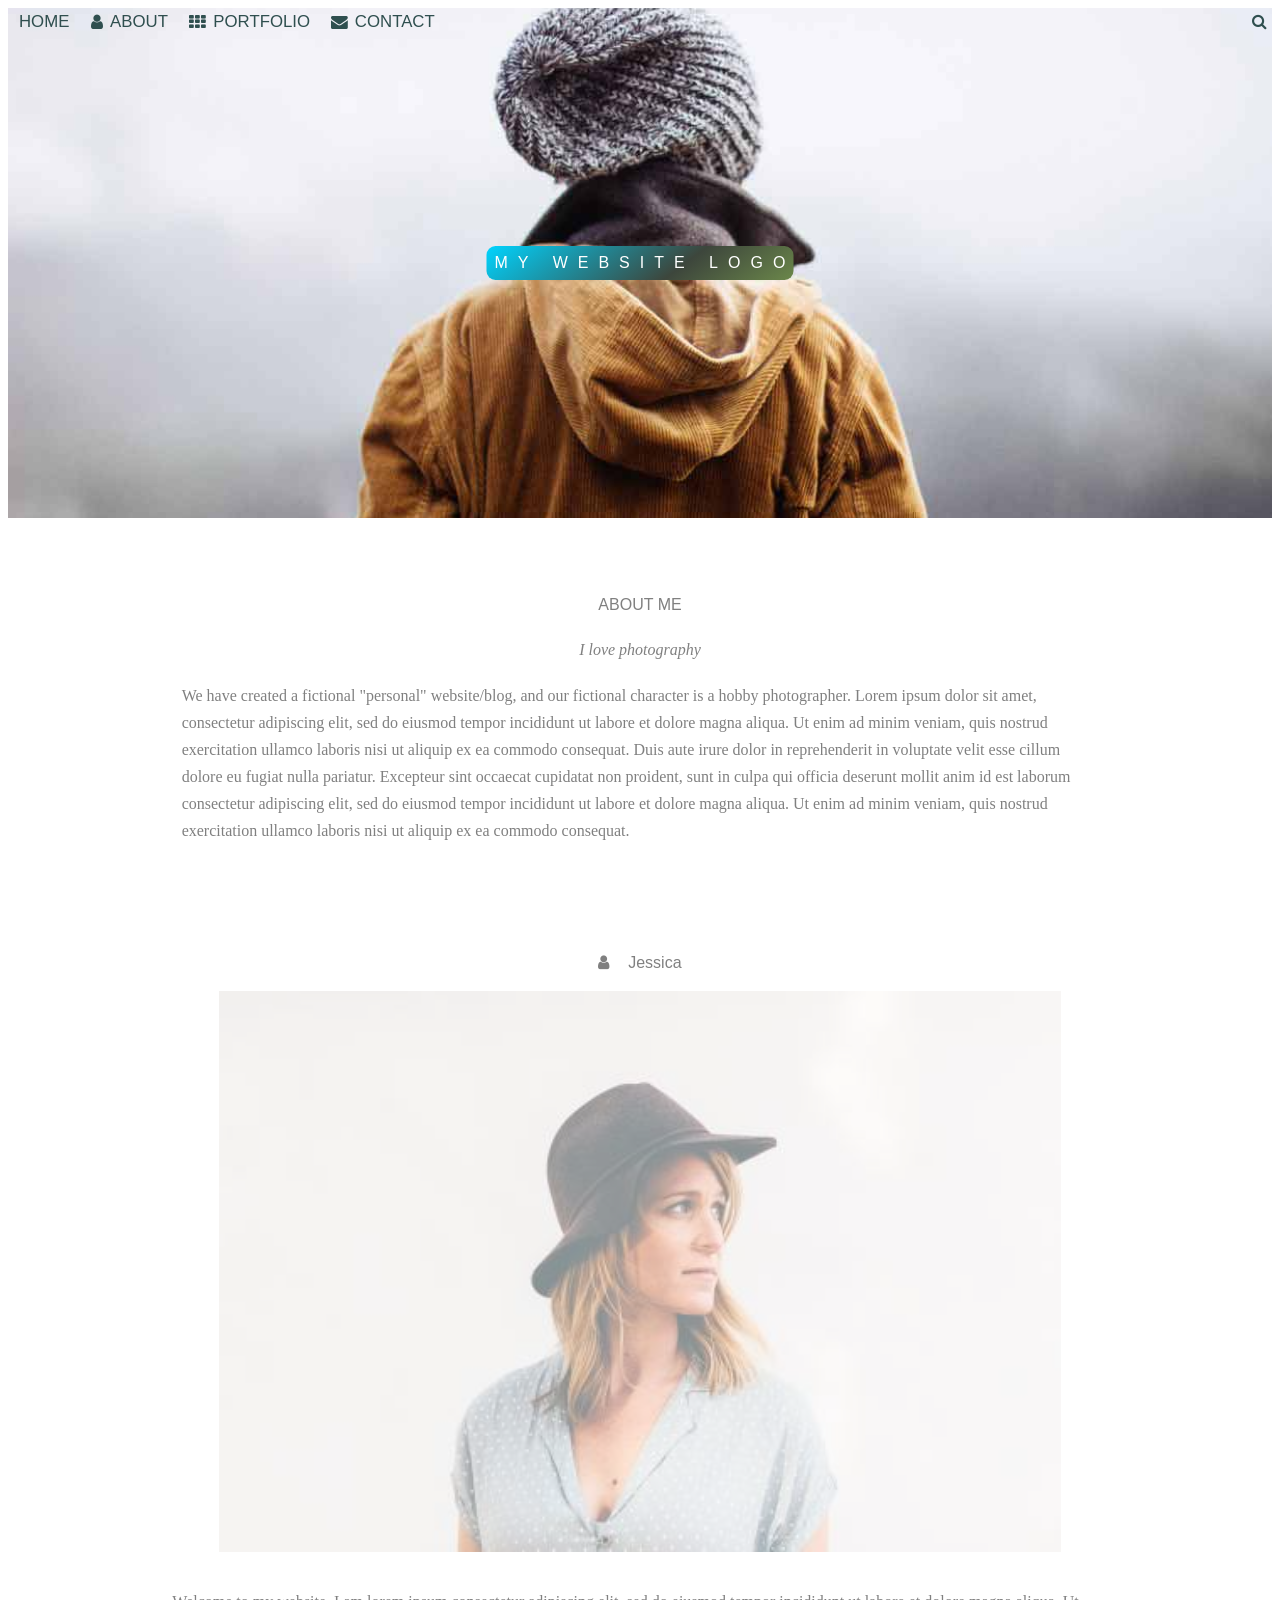
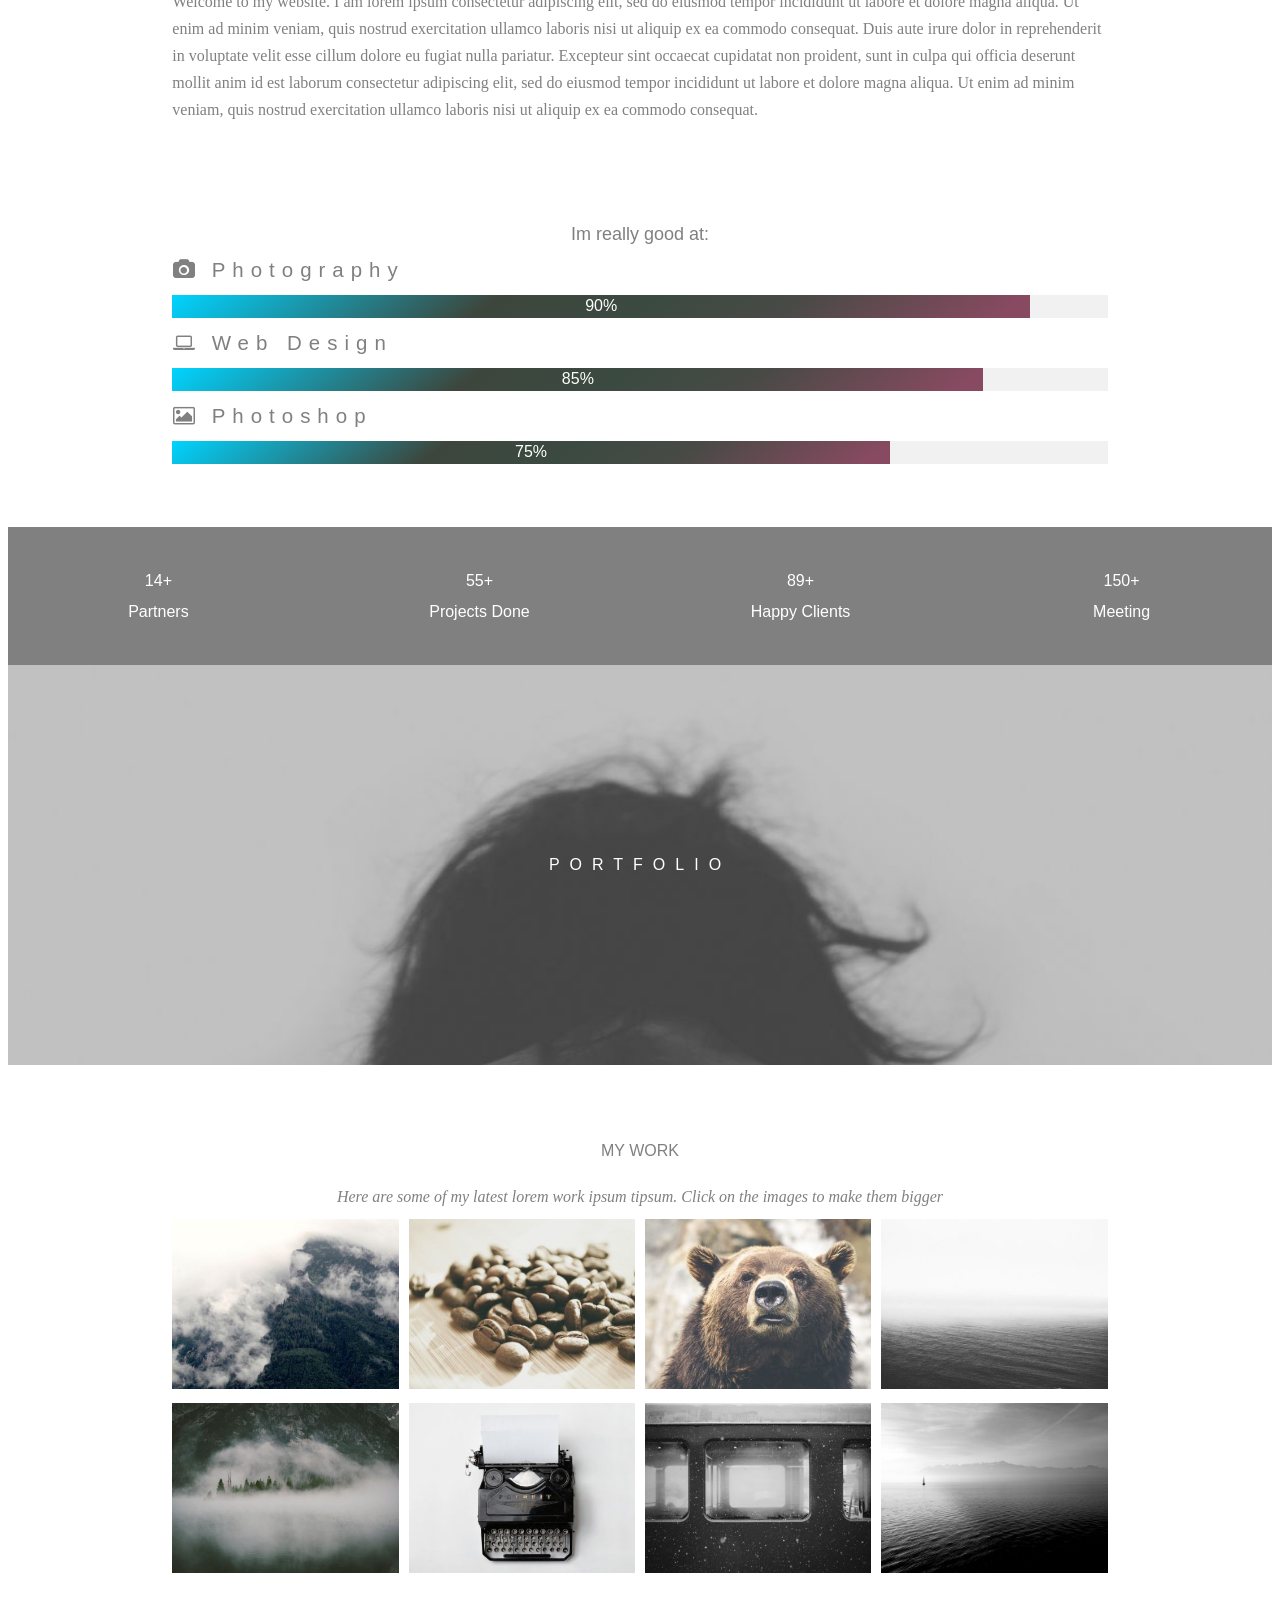
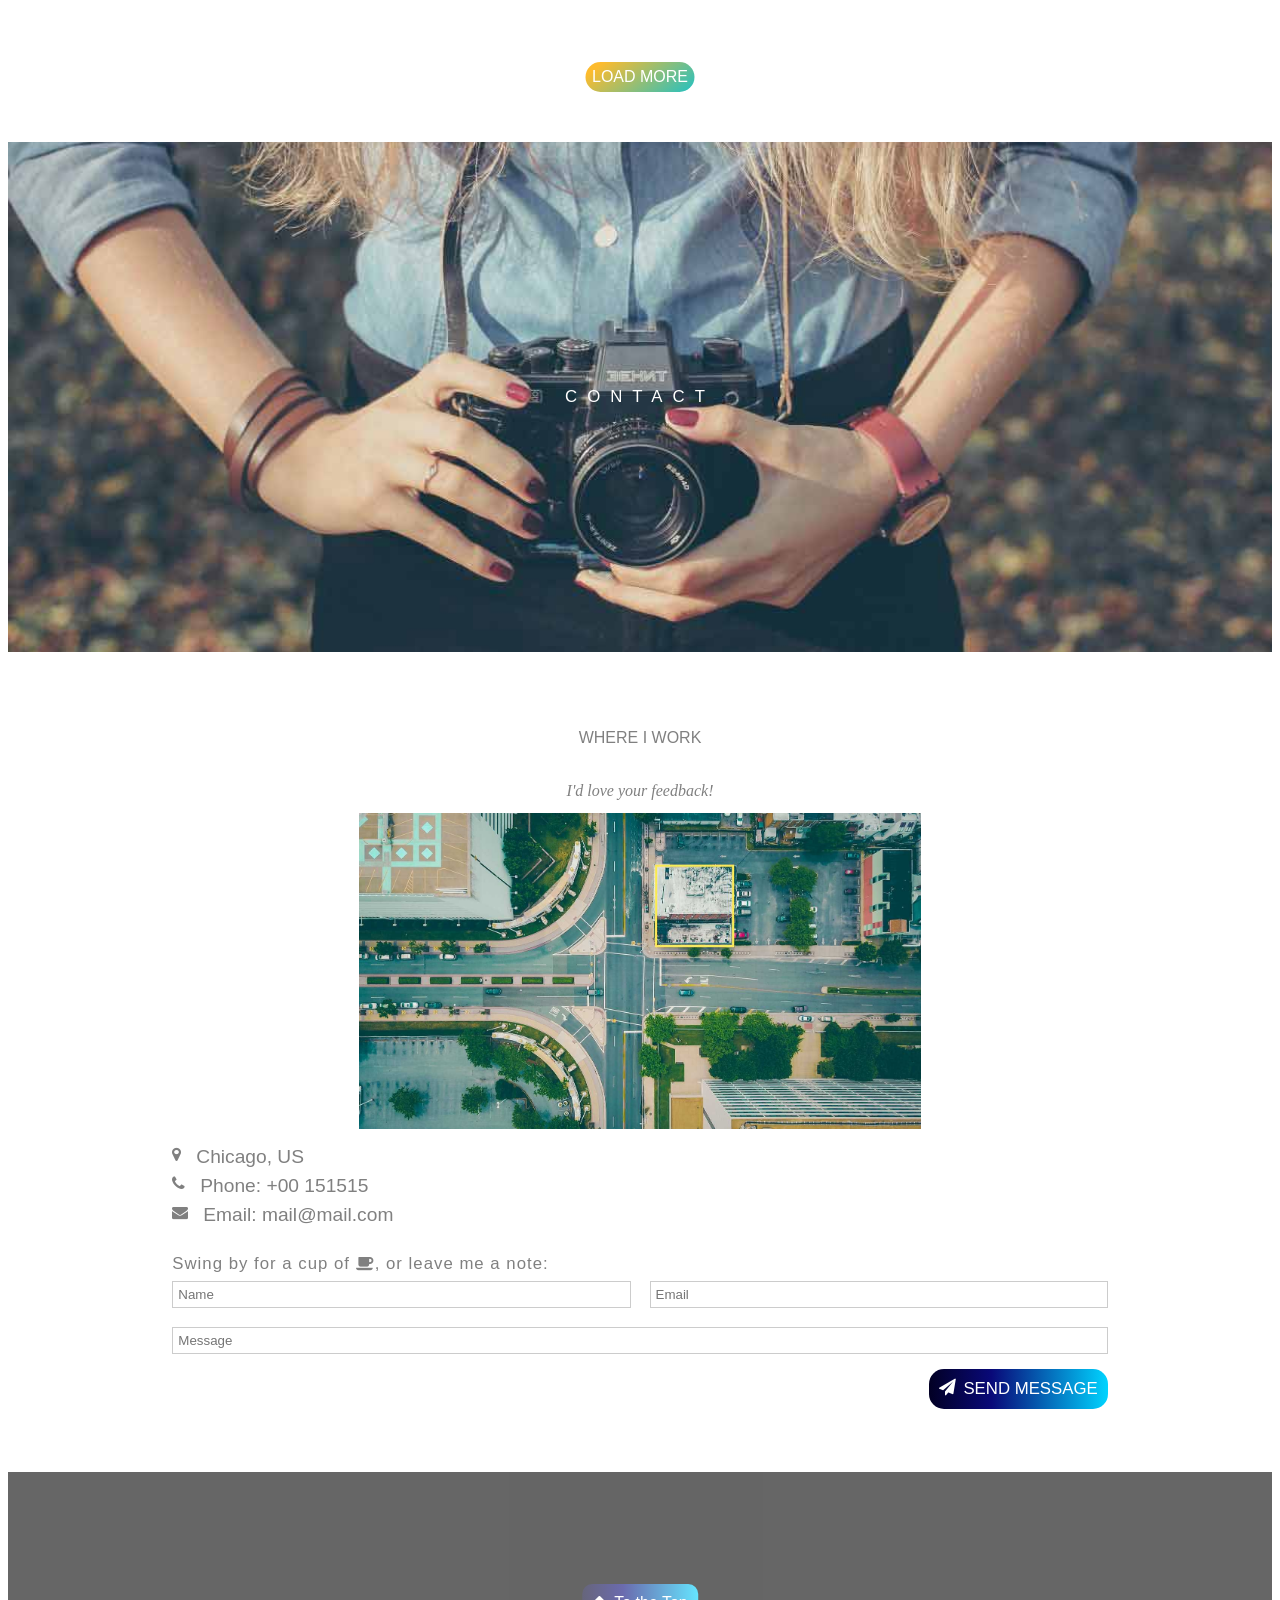
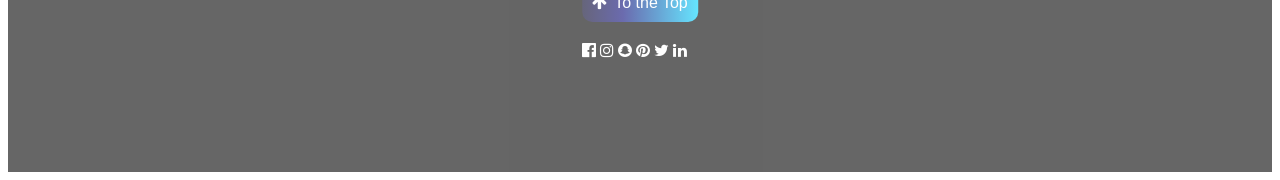
==== main.html @ 042363d3 "Commit" ====
<!DOCTYPE html>
<html>

<head>
    <script src="Functionality.js"></script>
    <link rel="stylesheet" href="style.css">
    <meta name="viewport" content="width=device-width, initial-scale=1">
    <!-- <link href="https://unpkg.com/tailwindcss@^1.0/dist/tailwind.min.css" rel="stylesheet"> -->
    <link rel="stylesheet" href="https://cdnjs.cloudflare.com/ajax/libs/font-awesome/4.7.0/css/font-awesome.min.css">
</head>

<body>
    <div class="container">
        <div class="header-container backgroud-image-prop positon-rel">
            <div class="navbar-container" id="navbar">
                <div class="flex items-center">
                    <div class="font-class-1 font nav-text">HOME</div>
                    <div class="flex items-center" id="left-nav">
                        <div class="flex items-center font-class-1 font nav-text">
                            <div class="fa fa-user"></div>
                            <div class="text-class">ABOUT</div>
                        </div>
                        <div class="flex items-center font-class-1 font nav-text">
                            <div class="fa fa-th"></div>
                            <div class="text-class ">PORTFOLIO</div>
                        </div>
                        <div class="flex items-center font-class-1 font nav-text">
                            <div class="fa fa-envelope"></div>
                            <div class="text-class">CONTACT</div>

                        </div>
                    </div>

                </div>
                <div class="text-class search-icon">
                    <div class="fa fa-search flex items-center "></div>
                </div>
                <div class="menu-icon nav-text text-class" onclick="OpenMenu()">
                    <i class="fa fa-bars"></i>
                </div>

            </div>
            <div class="center-logo background-clr-center">
                MY WEBSITE LOGO
            </div>
        </div>
        
        <div class="body-container">
            <div class="body-text font">ABOUT ME</div>
            <div class="body-text" style="font-style: italic;">I love photography</div>
            <div class="body-text" style="text-align: left;">We have created a fictional "personal" website/blog, and
                our fictional character is a hobby photographer. Lorem ipsum dolor sit amet, consectetur adipiscing
                elit, sed do eiusmod tempor incididunt ut labore et dolore magna aliqua. Ut enim ad minim veniam, quis
                nostrud exercitation ullamco laboris nisi ut aliquip ex ea commodo consequat. Duis aute irure dolor in
                reprehenderit in voluptate velit esse cillum dolore eu fugiat nulla pariatur. Excepteur sint occaecat
                cupidatat non proident, sunt in culpa qui officia deserunt mollit anim id est laborum consectetur
                adipiscing elit, sed do eiusmod tempor incididunt ut labore et dolore magna aliqua. Ut enim ad minim
                veniam, quis nostrud exercitation ullamco laboris nisi ut aliquip ex ea commodo consequat.</div>
        </div>
        <div class="flex user-container">
            <div class="user-photo-section">
                <div class="name-section">Jessica</div>
                <div class="user-img"><img width="90%" src="Images/avatar_hat.jpg" alt="image"></div>
            </div>
            <div class="user-data-section">
                Welcome to my website. I am lorem ipsum consectetur adipiscing elit, sed do eiusmod tempor incididunt ut
                labore et dolore magna aliqua. Ut enim ad minim veniam, quis nostrud exercitation ullamco laboris nisi
                ut aliquip ex ea commodo consequat. Duis aute irure dolor in reprehenderit in voluptate velit esse
                cillum dolore eu fugiat nulla pariatur. Excepteur sint occaecat cupidatat non proident, sunt in culpa
                qui officia deserunt mollit anim id est laborum consectetur adipiscing elit, sed do eiusmod tempor
                incididunt ut labore et dolore magna aliqua. Ut enim ad minim veniam,
                quis nostrud exercitation ullamco laboris nisi ut aliquip ex ea commodo consequat.
            </div>
        </div>
        <div class="body-container skills-container">
            <div class="font" style="font-size: 18px;">Im really good at:</div>
            <div class="photography skill font">Photography</div>
            <div class="loader-border">
                <div class="loader-bar flex items-center" style="width: 90%;">90%</div>
            </div>
            <div class="webdesign skill font">Web Design</div>
            <div class="loader-border">
                <div class="loader-bar flex items-center" style="width: 85%">85%</div>
            </div>
            <div class="photoshop skill font">Photoshop</div>
            <div class="loader-border">
                <div class="loader-bar flex items-center" style="width: 75%">75%</div>
            </div>
        </div>
        <div class="count-container font">
            <div class="line-het-31">
                <div class="font-14">14+</div>Partners
            </div>
            <div class="line-het-31">
                <div class="font-14">55+</div>Projects Done
            </div>
            <div class="line-het-31">
                <div class="font-14">89+</div>Happy Clients
            </div>
            <div class="line-het-31">
                <div class="font-14">150+</div>Meeting
            </div>
        </div>
        <div class="portfolio-container">
            <div>PORTFOLIO</div>
        </div>
        <div class="body-container">
            <div class="body-text font">MY WORK</div>
            <div class="body-text" style="font-style: italic; margin: 0% 30px;">
                Here are some of my latest lorem work ipsum tipsum.
                Click on the images to make them bigger
            </div>
            <div class="image-stack">
                <div class="image-list"><img width="100%" src="Images/mountain.jpg" alt="image"></div>
                <div class="image-list"><img width="100%" src="Images/coffee-beans.jpg" alt="image"></div>
                <div class="image-list"><img width="100%" src="Images/bear.jpg" alt="image"></div>
                <div class="image-list"><img width="100%" src="Images/water.jpg" alt="image"></div>
                <div class="image-list"><img width="100%" src="Images/sky.jpg" alt="image"></div>
                <div class="image-list"><img width="100%" src="Images/typewriter.jpg" alt="image"></div>
                <div class="image-list"><img width="100%" src="Images/window.jpg" alt="image"></div>
                <div class="image-list"><img width="100%" src="Images/sea.jpg" alt="image"></div>
            </div>
            <div style="position: relative;height: 100px;">
                <div class="load-button center-position">
                    <div class="load">LOAD MORE</div>
                </div>
            </div>

        </div>
        <div class="contact-container backgroud-image-prop">
            <div class="">
                CONTACT
            </div>
        </div>
        <div class="contact-details body-container">
            <div class="body-text font">WHERE I WORK</div>
            <div class="body-text" style="font-style: italic; margin: 0% 30%;">
                <em>I'd love your feedback!</em>
            </div>
            <div class="details">
                <div>
                    <div><img class="map-image" src="Images/map.jpg" alt="image"></div>
                </div>
                <div style="margin-top: 13px">
                    <div>

                        <div class="contact-icons font">
                            <div class="icon fa fa-map-marker "></div>
                            <div class="font-small">Chicago, US</div>
                        </div>
                        <div class="contact-icons font">
                            <div class="icon fa fa-phone"></div>
                            <div class="font-small"> Phone: +00 151515</div>
                        </div>
                        <div class="contact-icons font">
                            <div class="icon fa fa-envelope"></div>
                            <div class="font-small"> Email: mail@mail.com</div>
                        </div>
                    </div>
                   
                    <div class="font tea-cup">Swing by for a cup of <span class="fa fa-coffee"></span>, or leave me a note:</div>
                    <div class="input-container">
                        <input  style="grid-area: name-input" placeholder="Name">
                        <input style="grid-area: email-input"  placeholder="Email">
                        <input style="grid-area: message-input"  placeholder="Message">
                </div>
                <div class="send-button font">
                    <div class="fa fa-paper-plane" style="margin-right: 7px;"></div>
                    <div>SEND MESSAGE</div>
                     </div>
               
            </div>
        </div>
    </div>

    <div class="footer-container">
        <div class="center-position">
        <div class="to-top font">
           <div class="fa fa-arrow-up" style="margin-right: 7px;"   ></div>
           <div onclick="topFunction()">To the Top</div>
</div>
<div class="footer-icons">
   <div class="fa fa-facebook-official"></div>
   <div class="fa fa-instagram"></div>
   <div class="fa fa-snapchat"></div>
   <div class="fa fa-pinterest"></div>
   <div class="fa fa-twitter"></div>
   <div class="fa fa-linkedin"></div>
</div>
        </div>
    </div>

    </div>

</body>

</html>
---- style.css ----
html { scroll-behavior: smooth; /* Enables smooth scrolling for the document */ }

.menu-icon{
    display: none;
}

#left-nav{
    display: inline-flex;
}

.count-container{
    display: grid;
    grid-template-columns: repeat(4, 1fr);
    background-color: gray;
    padding: 3%;
    text-align: center;
    color: white;
    /* font-size: 16px; */
    font-family: sans-serif;
    margin-top: 4%;
    gap: 6rem;
    /* width: min(100%, 0); */
    /* 918px */
}

.container{
    width: fit-content;
}



.header-container{
    background-image: url('Images/parallax1.jpg');
}
.backgroud-image-prop{
    height: 510px;
    background-repeat: no-repeat;
    background-position: center;
    background-size: cover;
    /* opacity: 0.8; */
    margin-bottom: 20px;
    animation-name: header-background;
    animation-duration: 2s;
}

.positon-rel{
    position: relative;
}

@keyframes header-background {
    from {height: 100px;opacity: 0.2;}
    to {height: 510px;opacity: 0.8;}
}

.contact-container{
    background-image: url('Images/contact.jpg');
    margin-top: 65px;
    display: flex;
    justify-content: center;
    align-items: center;
    color: white;
    font-family: "Lato", sans-serif;
    letter-spacing: 10px;
    font-size: calc(60% + 0.8vmin);
}

.navbar-container{
    color: darkslategrey;
    /* font-size: larger; */
    display: flex;
    justify-content: space-between;
}



.font-class-1{
    font-variant: small-caps;
    font-size: calc(60% + 0.8vmin);
}
.font{
    font-family: "Lato", sans-serif;
}

.nav-text{
    cursor: pointer;
    padding: 11px;
}

.font-class-1:hover{
    background-color: darkgrey;
    color: black;
}

.flex{
    display: flex;
}
.items-center{
    align-items: center;
}
.text-class{
    margin-left: 6px;
    padding: 1%;
}
.center-logo{
    padding: 8px;
    color: white;
    font-family: "Lato", sans-serif;
    letter-spacing: 10px;
    /* font-size: x-large; */
    white-space: nowrap;
}

.background-clr-center{
    background: linear-gradient(323deg, rgba(107, 135, 74, 1) 0%, rgba(61, 70, 60, 1) 37%, rgba(0, 212, 255, 1) 100%);
    border-radius:9px;
    width: min(100%, 291px);
    position: absolute;
    top: 50%;
    left: 50%;
    transform: translate(-50%, -50%);
}

.center-position{
    position: absolute;
    top: 50%;
    transform: translate(-50%, -50%);
    left: 50%;
}


.navbar-container:first-child{
    display: flex;
}

.body-container{
    text-align: center;
    /* padding: 5px 10px 5px 10px; */
    color: grey;
    margin: 5% 13%;
    /* width: min(100%,0); */
    /* 800px */
}
.body-text{
    padding: 1%;
    line-height: 27px;
}

.home-text{
    display: none;
}
.user-container{
    text-align: center;
    color: grey;
    padding: 3% 13%;
    display: grid;
    /* grid-template-columns: repeat(2, 1fr); */
    /* gap: 2%; */
    width: min(100%, 0);
    /* 850px */
}
.user-data-section{
    text-align: left;
    line-height: 27px;
    margin-top: 2em;
}
.name-section{
    margin-bottom: 2%;
    animation-name: example;
    animation-duration: 2s;
    /* font-weight: 600; */
    font-family: sans-serif;
    /* font-size: medium; */
}
@keyframes example {
    from {margin-bottom: 0%;}
    to {margin-bottom: 11%;}
  }
.user-img{
    opacity: 0.5;
}
.user-img:hover{
    opacity: 1;
    cursor: pointer;
}

.name-section::before{
    content: "\f007";
    font-family: FontAwesome;
    padding-right: 2% ;
}
.skills-container{
    /* line-height: 4rem; */
}

.photography::before{
    content: "\f030";
    font-family: FontAwesome;
    padding-right: 1% ;
}

.webdesign::before{
    content: "\f109";
    font-family: FontAwesome;
    padding-right: 1% ;
}

.photoshop::before{
    content: "\f03e";
    font-family: FontAwesome;
    padding-right: 1%;
}
    .skill{
    letter-spacing: 7px;
    text-align: left;
    padding: 13px 1px;
    font-size:calc(83% + 0.8vmin)
}
.loader-border{
    /* height: 2.5rem; */
    /* width: 80vw; */
    background: #f1f1f1 !important;
}
.loader-bar{
    height: 7px;
    padding: 8px;
    background:linear-gradient(323deg, rgba(135,74,96,1) 4%, rgba(72,74,70,1) 29%, rgba(59,74,65,1) 45%, rgba(61,70,60,1) 63%, rgba(0,212,255,1) 100%);
    color: white;
    justify-content: center;
    font-family: sans-serif;
}



.font-14{
    /* font-size: 24px; */
}
.line-het-31{
    line-height: 31px;
}

.portfolio-container{
    background-image: url('Images/parallax2.jpg');
    height: 400px;
    background-size: cover;
    background-position: center;
    letter-spacing: 10px;
    font-family: sans-serif;
    color: white;
    /* font-size: 32px; */
    /* position: relative; */
    display: flex;
    justify-content: center;
    align-items: center;

}
.image-stack{
    display: grid;
    grid-template-columns: repeat(4,1fr);
    gap: 10px;
    /* width: min(100%, 0); */
    /* 918 */
}

.image-list:hover{
    opacity: 0.5;
    cursor: pointer;
}

.load-button{
    /* position: relative; */
    border-radius: 15px; 
    padding: 6px;
    color: white;
    font-family: sans-serif;
    margin-top: 50px;
    width: min(100%,97px);
    background: rgb(34,193,195);
    background: -moz-linear-gradient(323deg, rgba(34,193,195,1) 0%, rgba(253,187,45,1) 88%);
    background: -webkit-linear-gradient(323deg, rgba(34,193,195,1) 0%, rgba(253,187,45,1) 88%);
    background: linear-gradient(323deg, rgba(34,193,195,1) 0%, rgba(253,187,45,1) 88%);
    filter: progid:DXImageTransform.Microsoft.gradient(startColorstr="#22c1c3",endColorstr="#fdbb2d",GradientType=1);
}
.load{
    /* font-size: 15px; */
}

.contact-details .details{
    /* display: grid;
    grid-template-columns: repeat(2,1fr); */
    /* width: min(100%, 820px); */
    /* 819 */
}

.contact-details .icon{
    margin-right: 15px;
}
.contact-details .font{
   margin-bottom:7px;
}

.input-container{
    display: grid;
    grid-template-areas: "name-input email-input"
                        "message-input message-input";
                        gap: 19px;
}

input{
    border: 1px solid #ccc!important;
    padding: 5px;
}

.send-button{
    display: flex;
    padding: 10px;
    border-radius: 15px; 
    background: linear-gradient(90deg, rgba(2,0,36,1) 0%, rgba(9,9,121,1) 35%, rgba(0,212,255,1) 100%);
    color: white;
    width: fit-content;
    margin-top: 15px;
    margin-left: auto;
    font-size: calc(60% + 0.8vmin);
}

.footer-container{
    background-color: black;
    opacity: 0.60;
    color: white;
    position: relative;
    height: 300px;
    cursor: pointer;
}
.footer-container:hover{
    opacity: 1;
    /* color: black; */
}

.footer-container .content{

}

.footer-container .to-top{
    background: linear-gradient(90deg, rgba(2,0,36,1) 0%, rgba(9,9,121,1) 35%, rgba(0,212,255,1) 100%);
    color: white;
    display: flex;
    padding: 10px;
    margin-bottom: 20px;
    border-radius: 10px;
}

.contact-icons{
    display: flex;
    /* grid-template-columns: 1fr 13fr; */
    text-align: left;
}

.map-image{
    width: 60%;
}

.footer-icons{
    /* font-size: 23px; */
}


.tea-cup{
    text-align: left;
    margin-top: 28px;
    font-size: calc(60% + 0.8vmin);
    letter-spacing: 1px;
}

.font-small{
    font-size: calc(75% + 0.8vmin);
}


@media (max-width: 600px) {
    #left-nav {
        background-color: white;
        position: absolute;
        top: 41px;
        left: 0px;
        right: 0px;
        flex-direction: column;
        text-align: center;
        gap: 0;
        display: none;
    }
    .search-icon{
        display: none;
    }
    .menu-icon{
        display: block;
        /* background-color: black; */
        color: gray;
    }
    .home-text{
        display: block;
    }
    .user-container{
        /* grid-template-columns: repeat(1, 1fr); */
    }
    
    .body-container{
        margin-top: 58px;
    }
    .skill{
        padding: 20px 1px;
    }
    .count-container{
        grid-template-columns: repeat(1,1fr);
    }
    .contact-details .details{
        /* grid-template-columns: repeat(1,1fr); */
    }
    .map-image{
        width: 100%;
    }
    .contact-icons{
        /* font-size: 12px; */
    }
    .image-stack{
        grid-template-columns: repeat(2,1fr);
    }
   .input-container{
     grid-template-areas: "name-input name-input "
                          "email-input email-input"
                          "message-input message-input"
   }
   .send-button{
    margin-right:auto;
   }
}
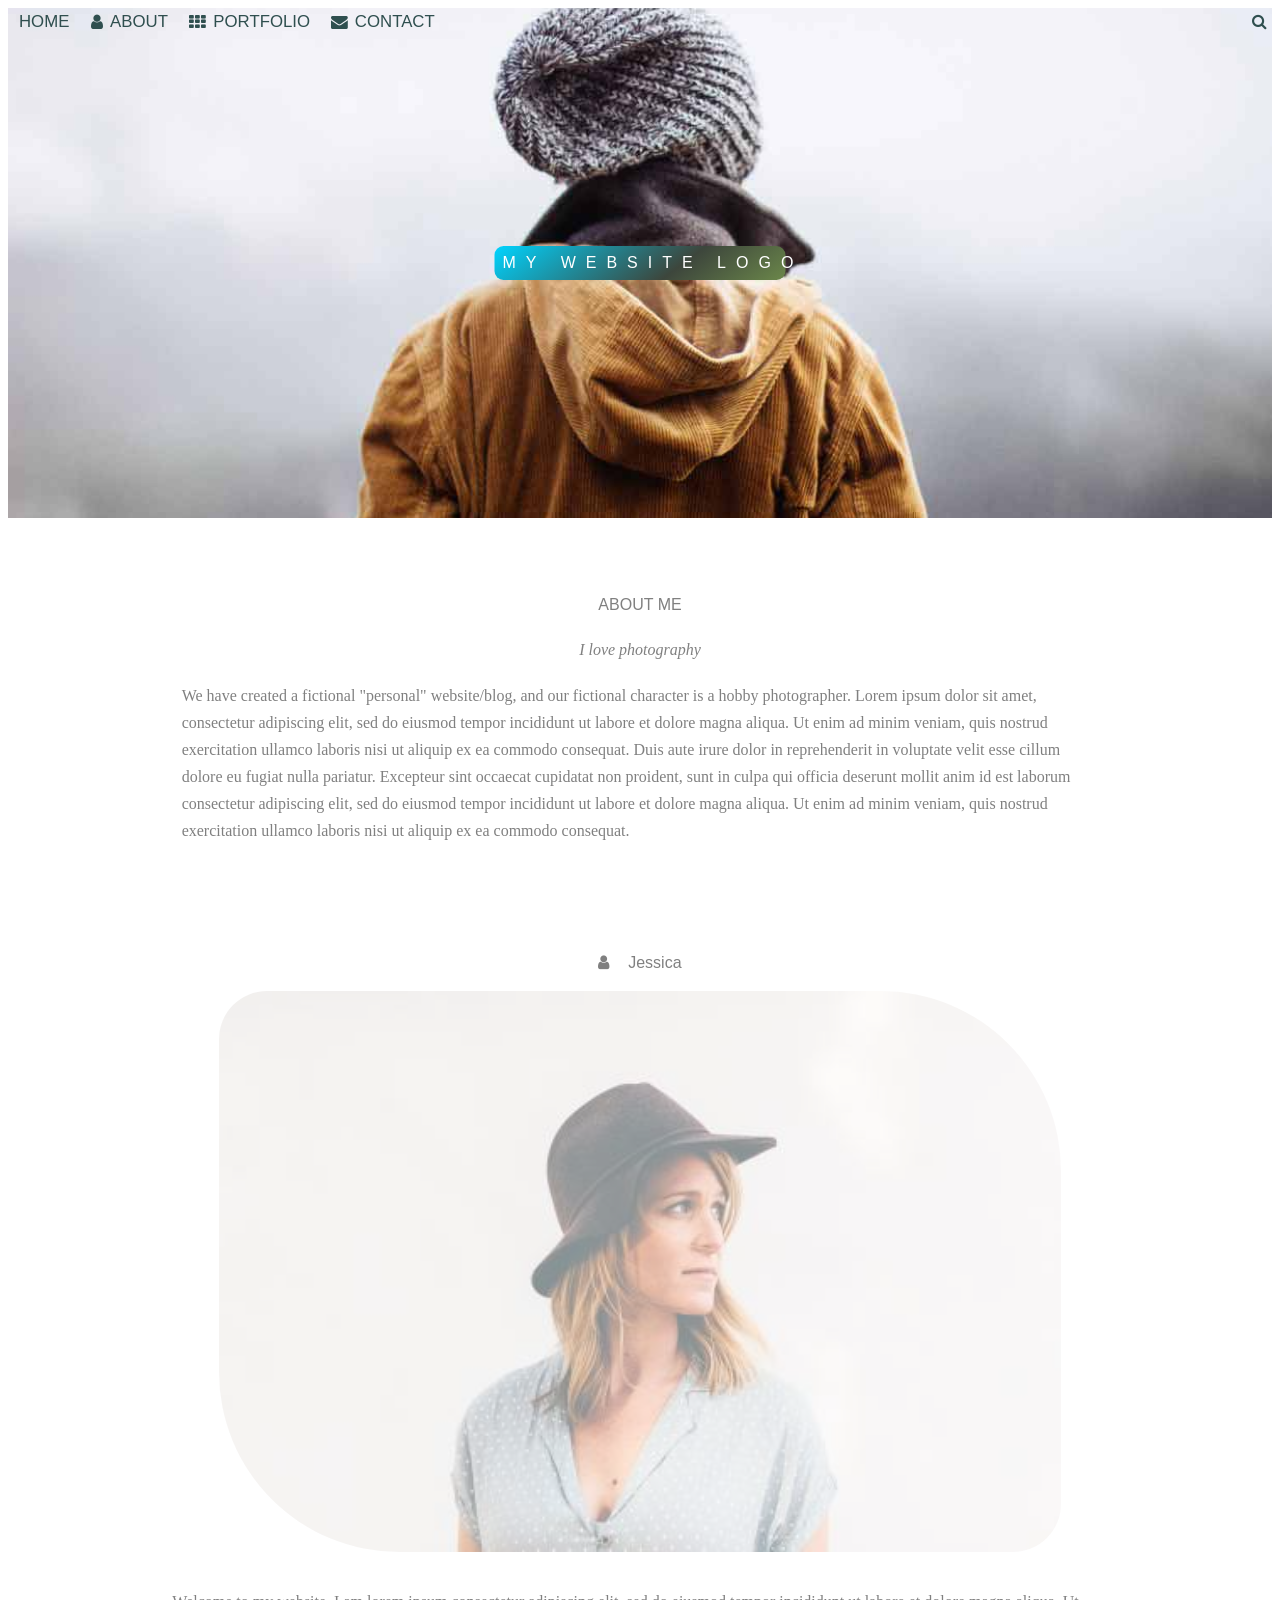
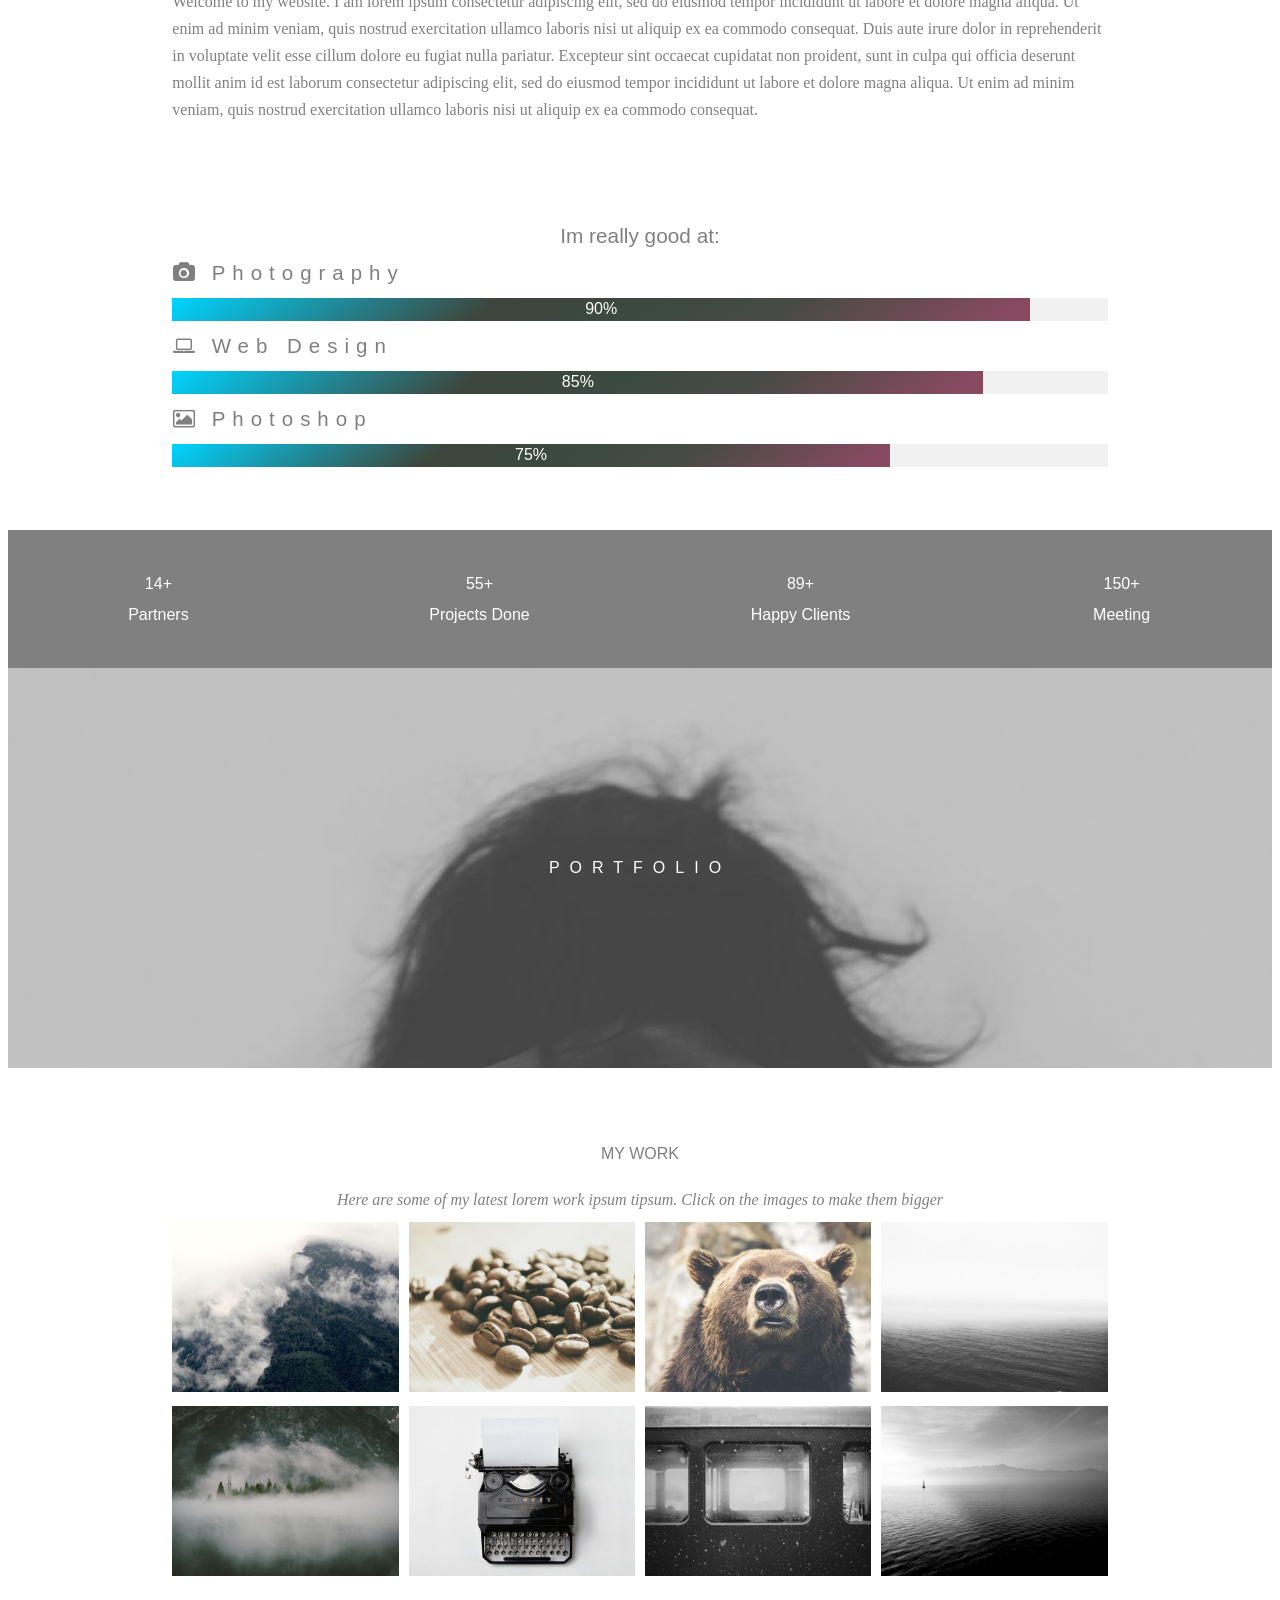
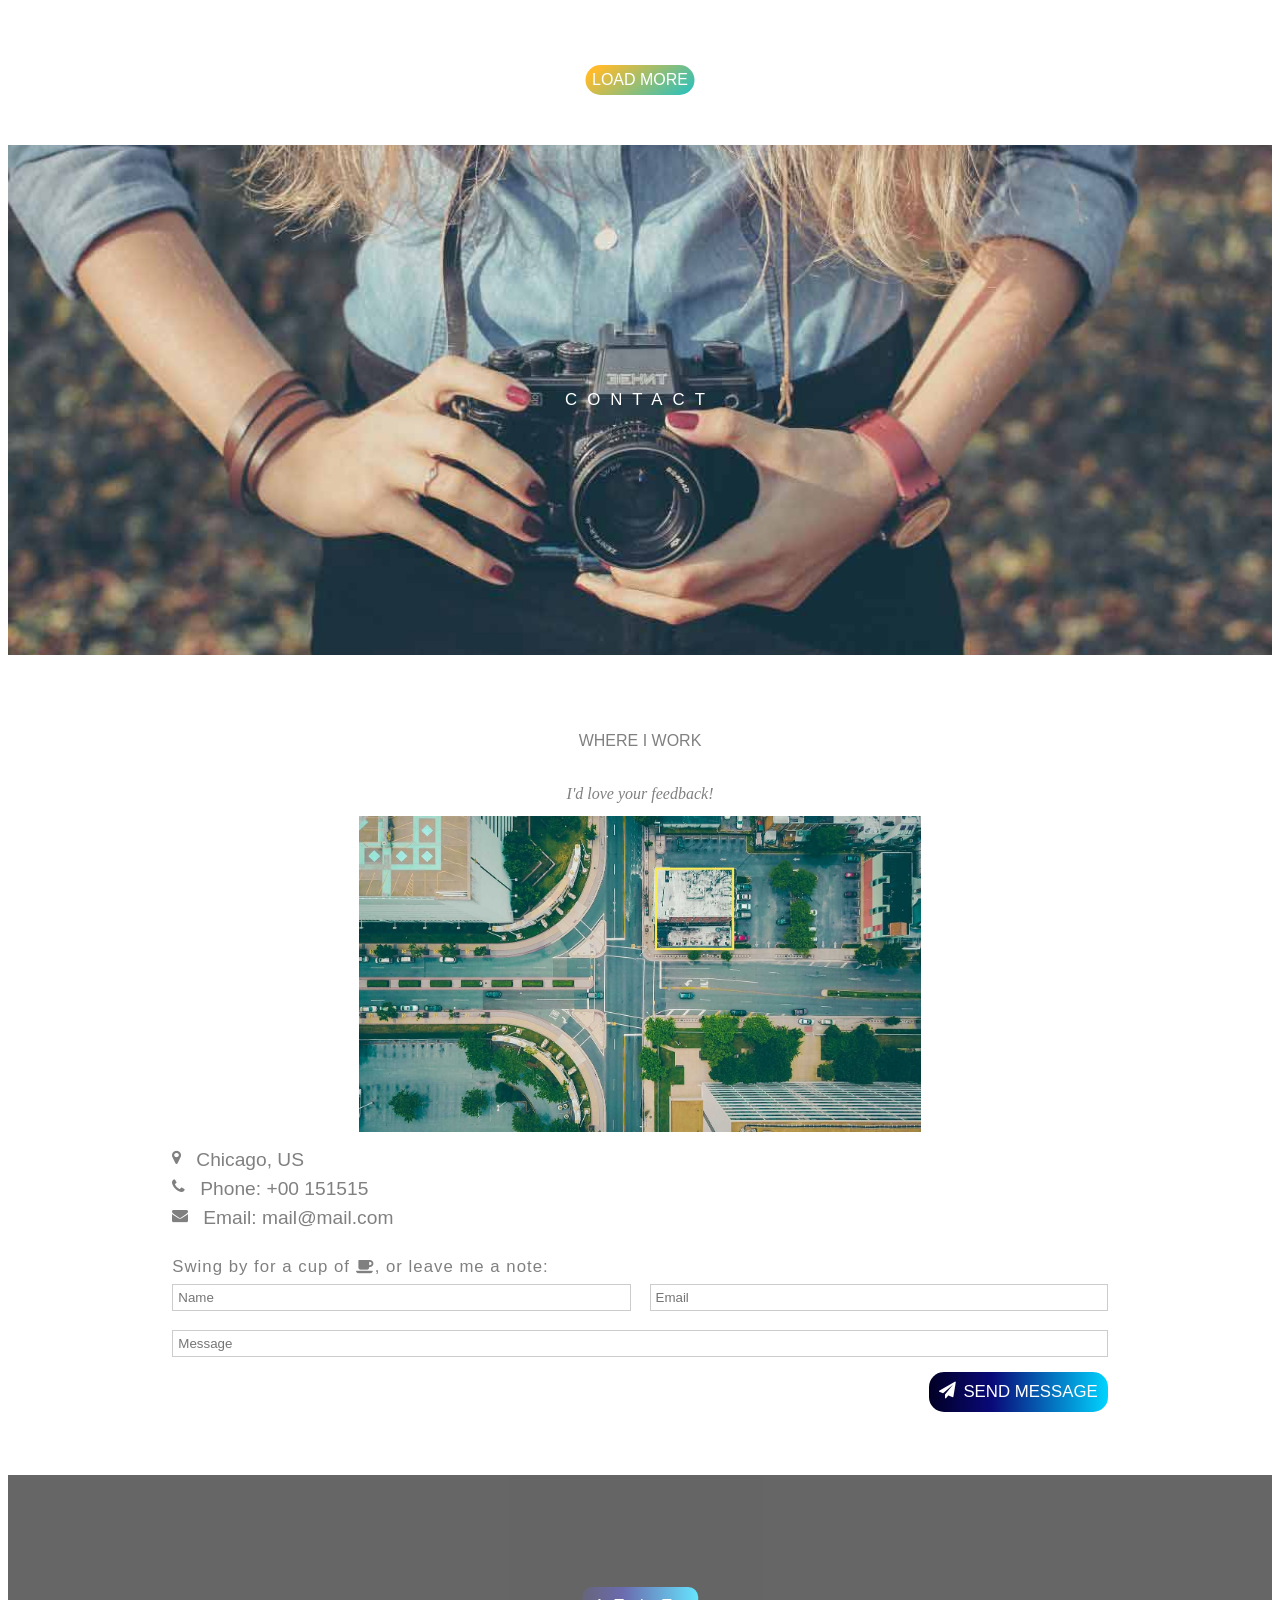
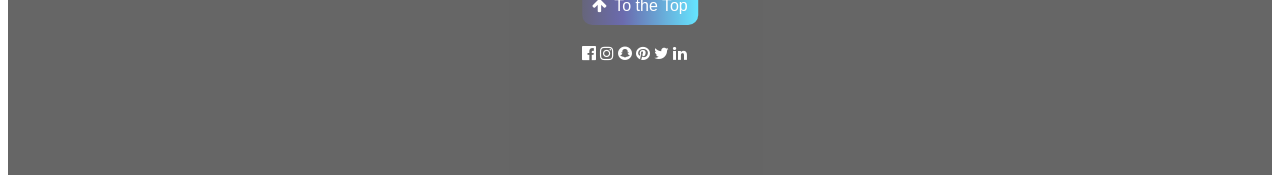
==== commit 841664d7: "Merge branch 'development'" ====
--- a/main.html
+++ b/main.html
@@ -40,9 +40,12 @@
                 </div>
 
             </div>
-            <div class="center-logo background-clr-center">
-                MY WEBSITE LOGO
-            </div>
+            <div class="background-clr-center">
+                <div class="center-logo">
+                    MY WEBSITE LOGO
+                </div>
+            </div>
+            
         </div>
         
         <div class="body-container">
@@ -60,7 +63,7 @@
         <div class="flex user-container">
             <div class="user-photo-section">
                 <div class="name-section">Jessica</div>
-                <div class="user-img"><img width="90%" src="Images/avatar_hat.jpg" alt="image"></div>
+                <div class="user-img"><img  style="border-radius: 48px 180px;" width="90%" src="Images/avatar_hat.jpg" alt="image"></div>
             </div>
             <div class="user-data-section">
                 Welcome to my website. I am lorem ipsum consectetur adipiscing elit, sed do eiusmod tempor incididunt ut
@@ -73,7 +76,7 @@
             </div>
         </div>
         <div class="body-container skills-container">
-            <div class="font" style="font-size: 18px;">Im really good at:</div>
+            <div class="font" style="font-size: calc(85% + 0.8vmin);">Im really good at:</div>
             <div class="photography skill font">Photography</div>
             <div class="loader-border">
                 <div class="loader-bar flex items-center" style="width: 90%;">90%</div>
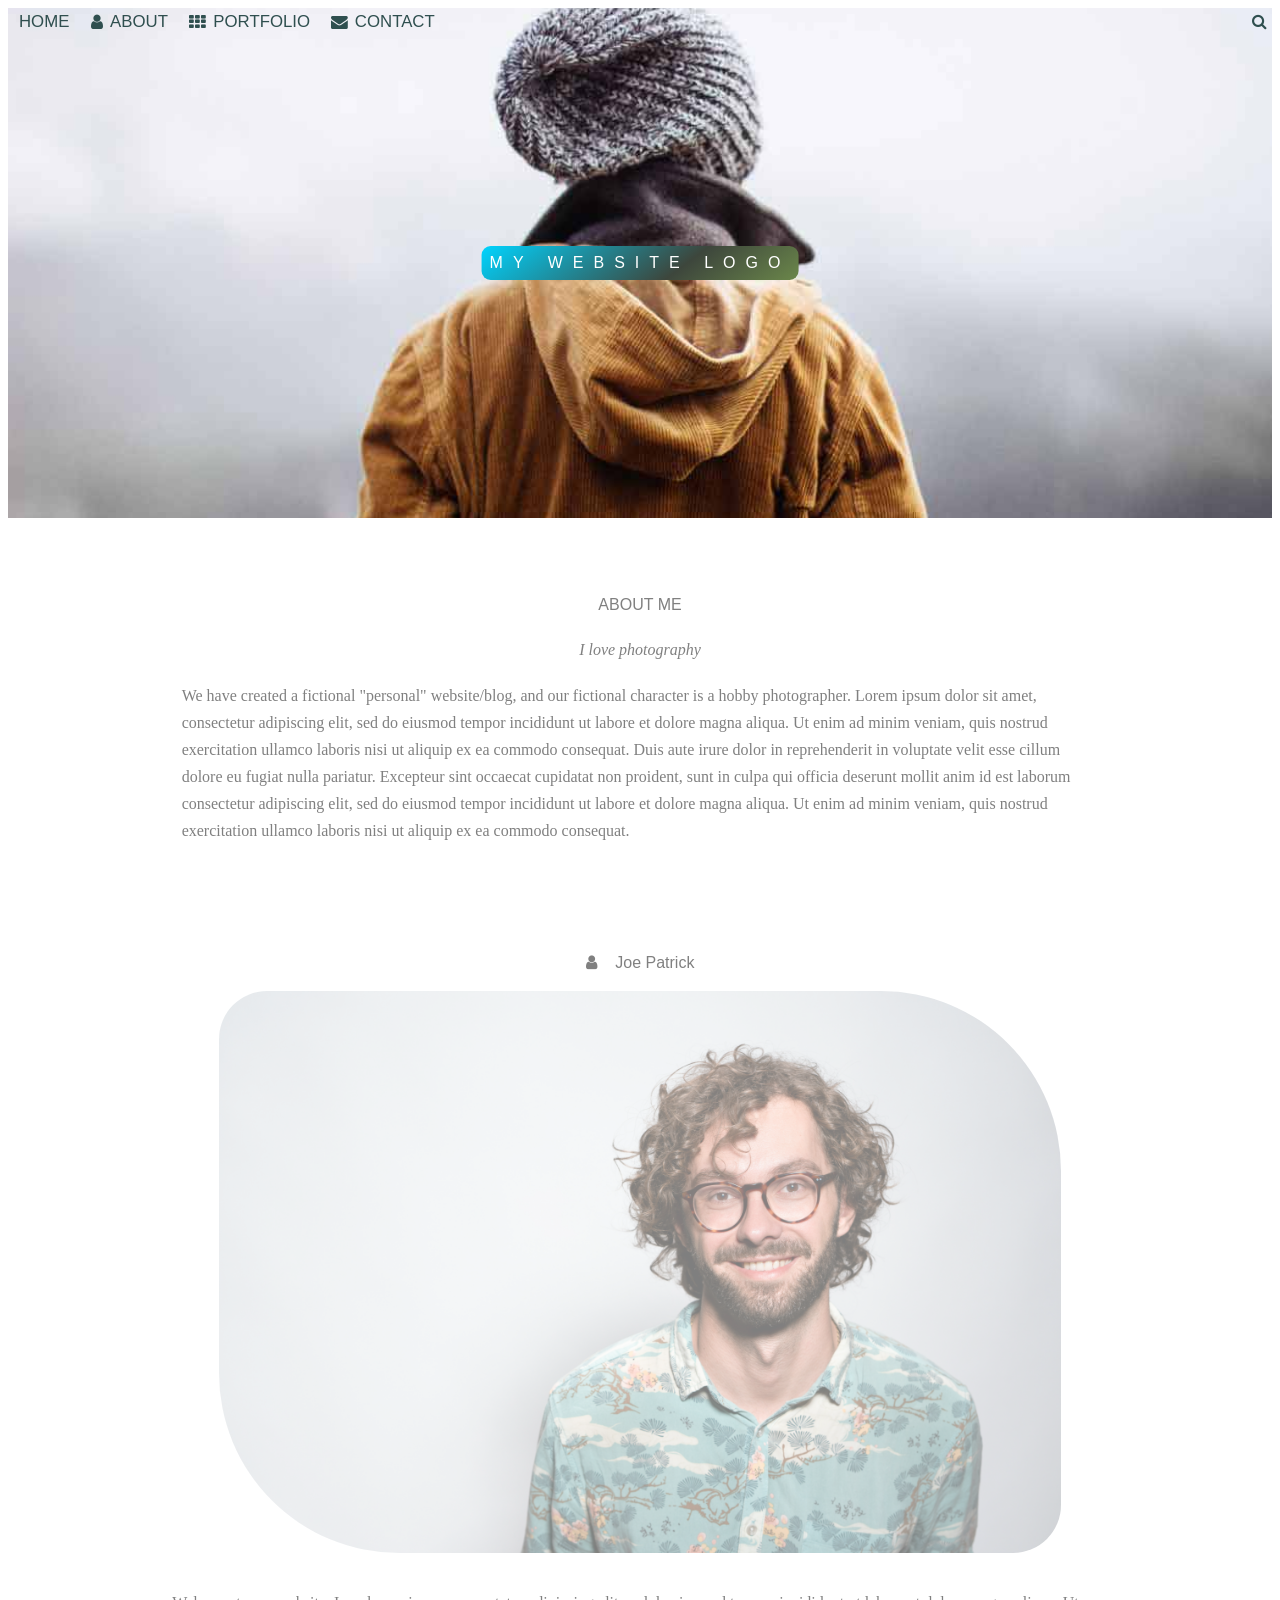
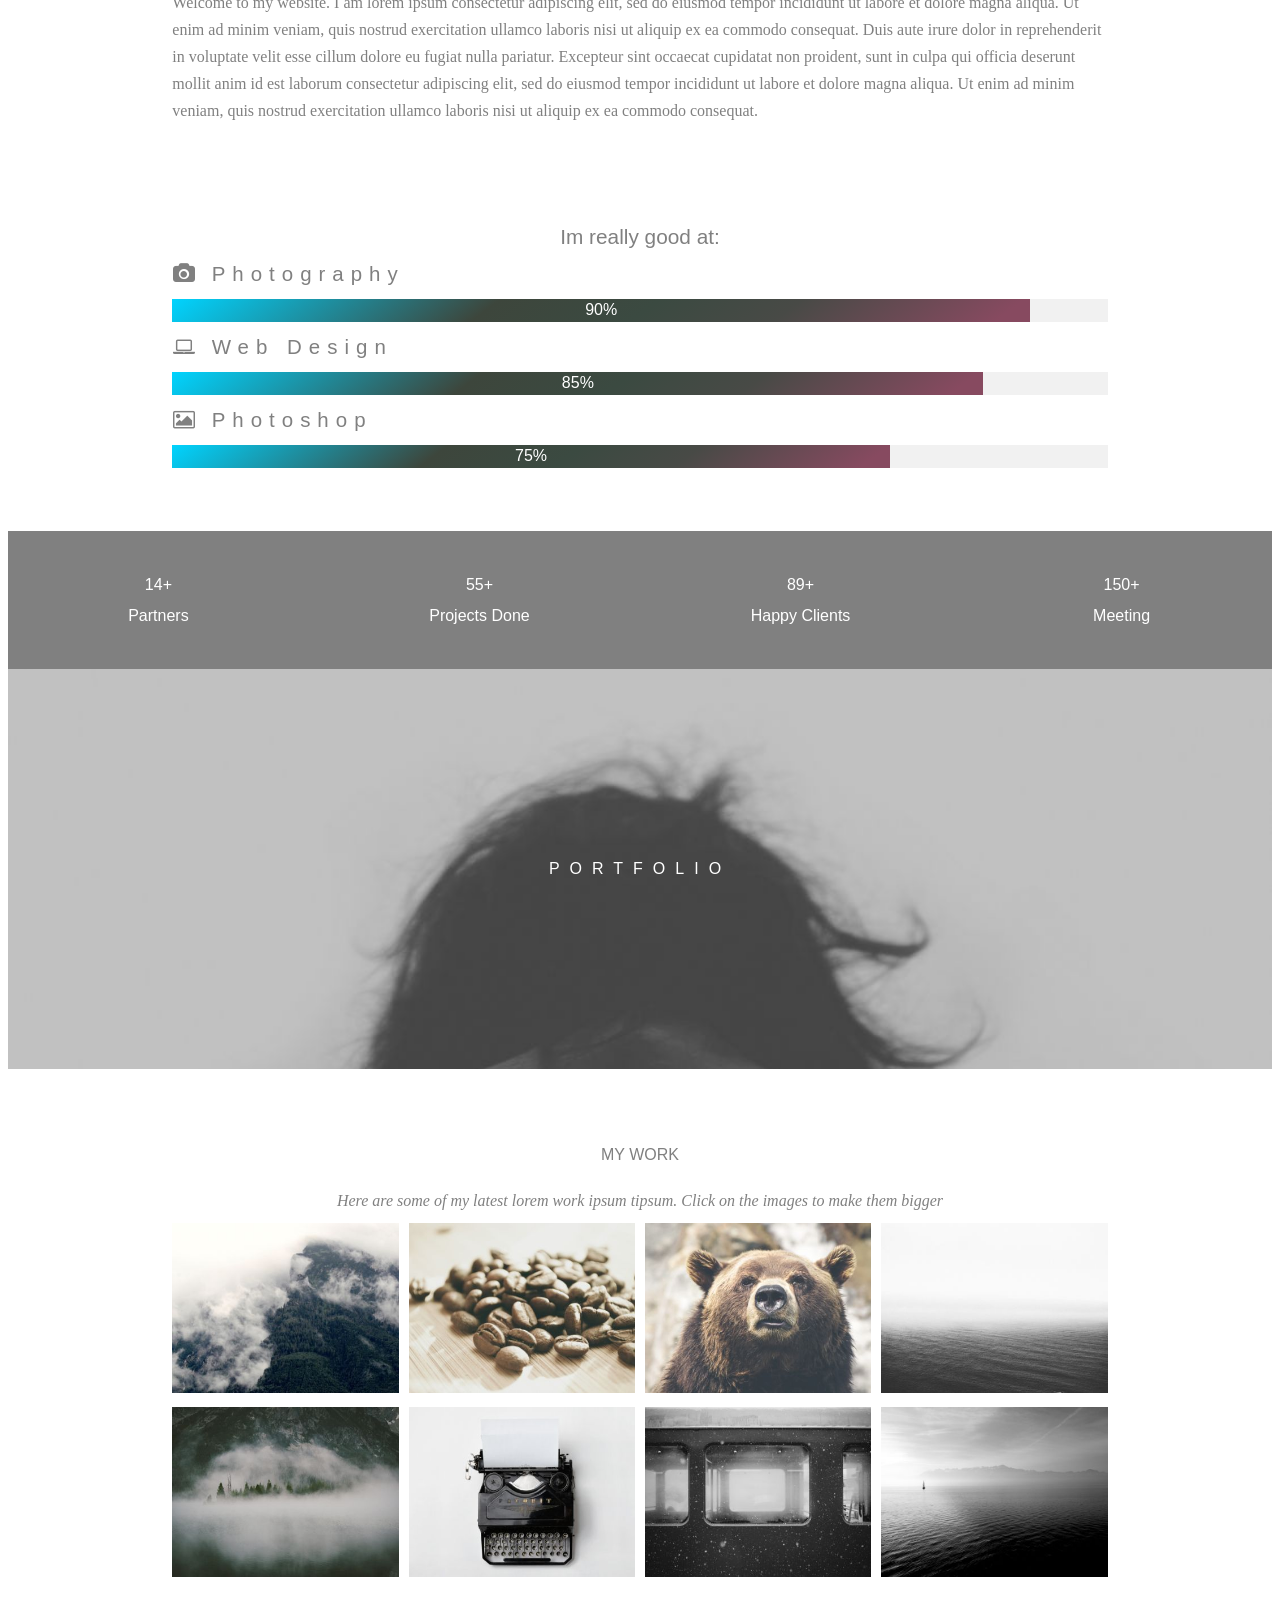
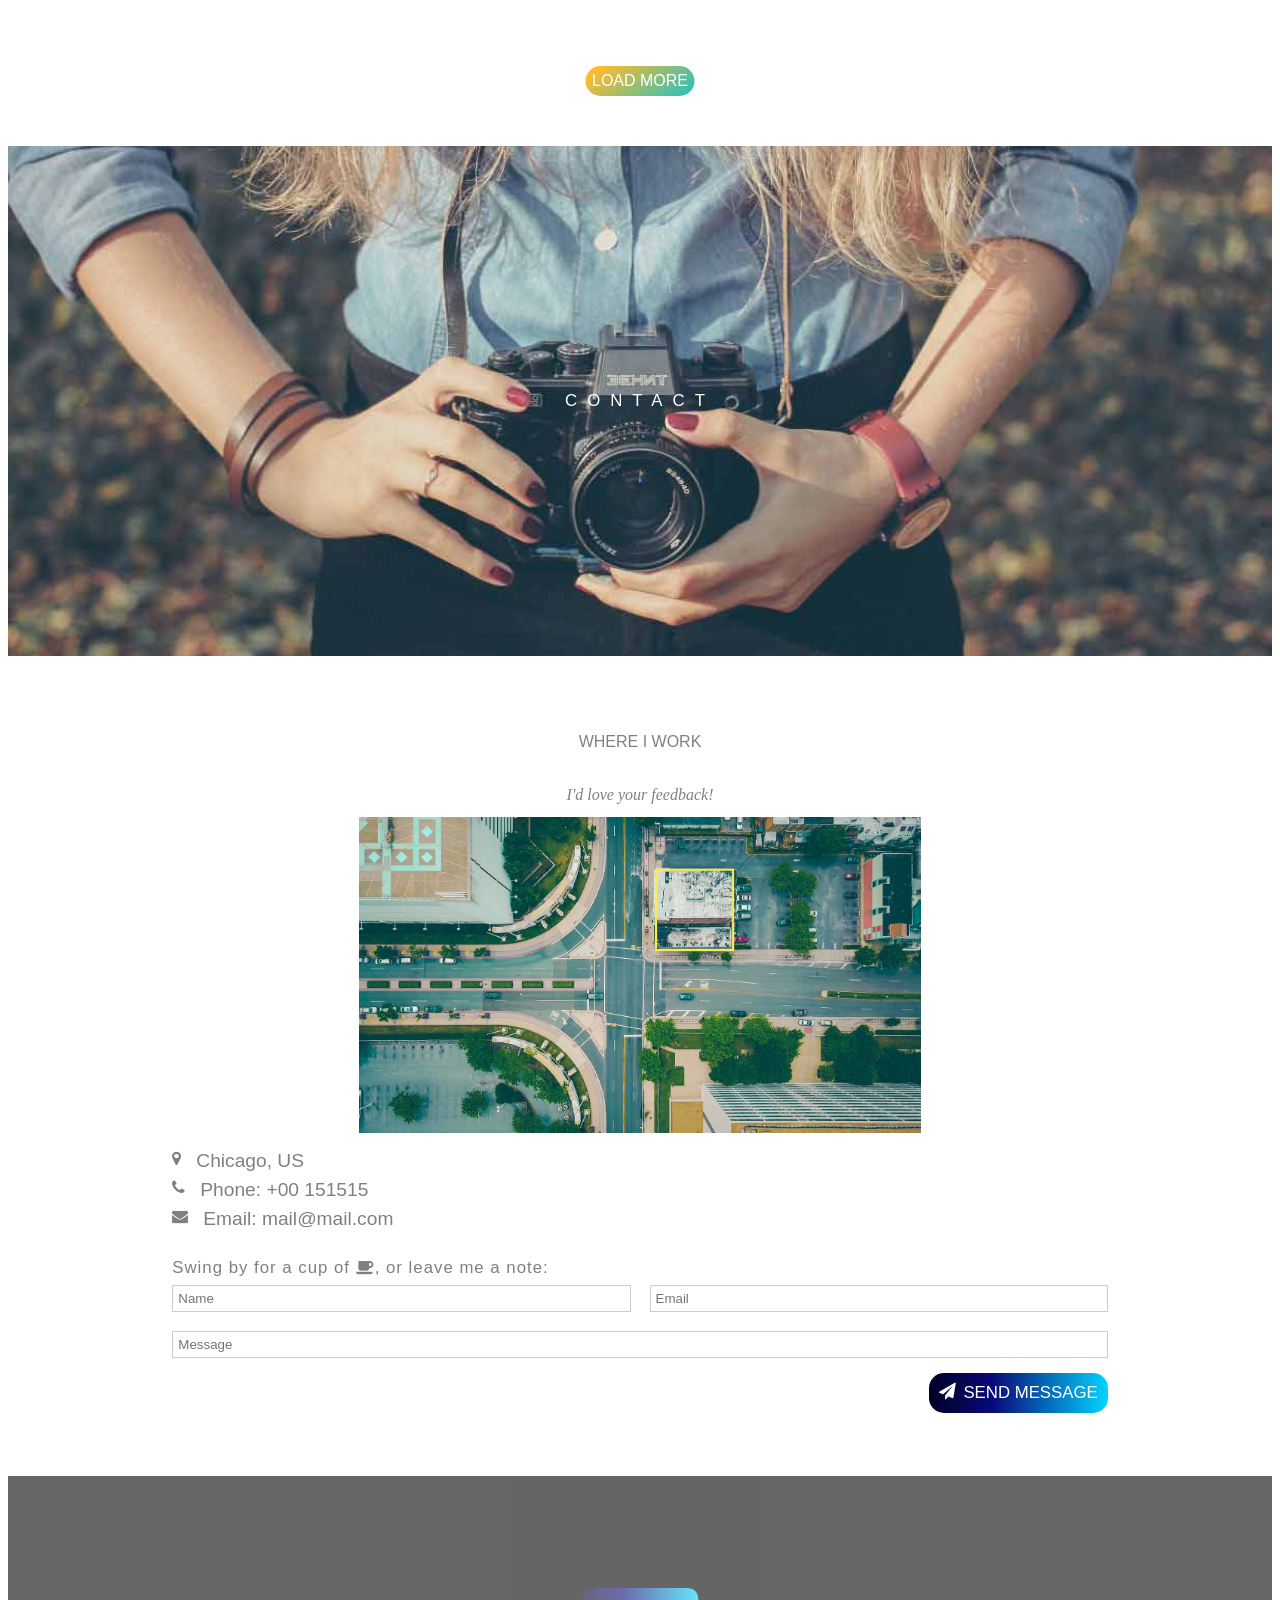
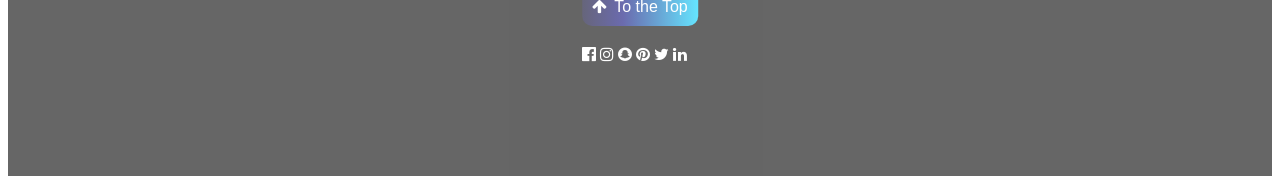
==== commit aac94ec4: "Changed man image" ====
--- a/main.html
+++ b/main.html
@@ -62,8 +62,8 @@
         </div>
         <div class="flex user-container">
             <div class="user-photo-section">
-                <div class="name-section">Jessica</div>
-                <div class="user-img"><img  style="border-radius: 48px 180px;" width="90%" src="Images/avatar_hat.jpg" alt="image"></div>
+                <div class="name-section">Joe Patrick</div>
+                <div class="user-img"><img  style="border-radius: 48px 180px;"  width="90%" src="Images/man_image.jpg" alt="image"></div>
             </div>
             <div class="user-data-section">
                 Welcome to my website. I am lorem ipsum consectetur adipiscing elit, sed do eiusmod tempor incididunt ut
--- a/style.css
+++ b/style.css
@@ -114,7 +114,7 @@
 .background-clr-center{
     background: linear-gradient(323deg, rgba(107, 135, 74, 1) 0%, rgba(61, 70, 60, 1) 37%, rgba(0, 212, 255, 1) 100%);
     border-radius:9px;
-    width: min(100%, 291px);
+    /* width: min(100%, 291px); */
     position: absolute;
     top: 50%;
     left: 50%;
@@ -388,6 +388,9 @@
         gap: 0;
         display: none;
     }
+    #left-nav div :hover{
+        background-color: lightgray;
+    }
     .search-icon{
         display: none;
     }
@@ -432,9 +435,13 @@
    .send-button{
     margin-right:auto;
    }
-}
-
-
-
-
-
+   .center-logo{
+        letter-spacing: 5px;
+        font-size: 10px;
+   }
+}
+
+
+
+
+
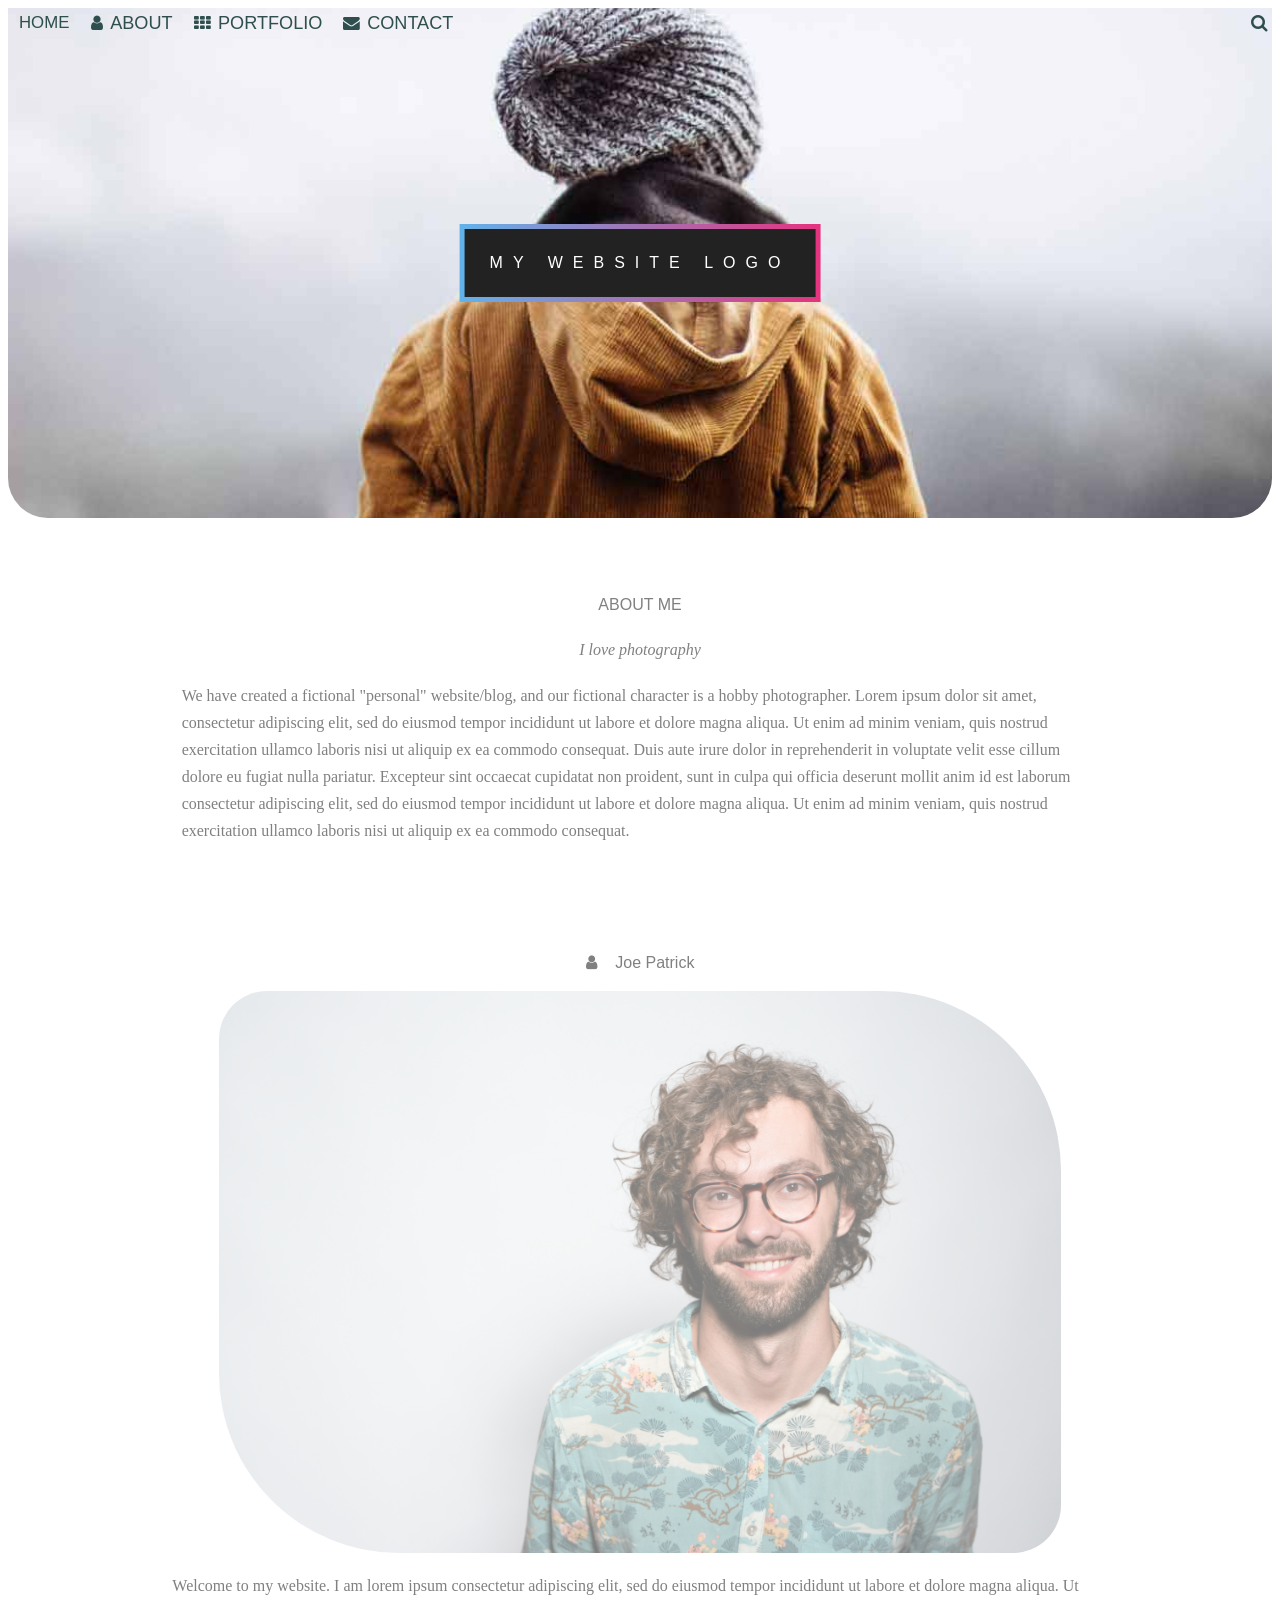
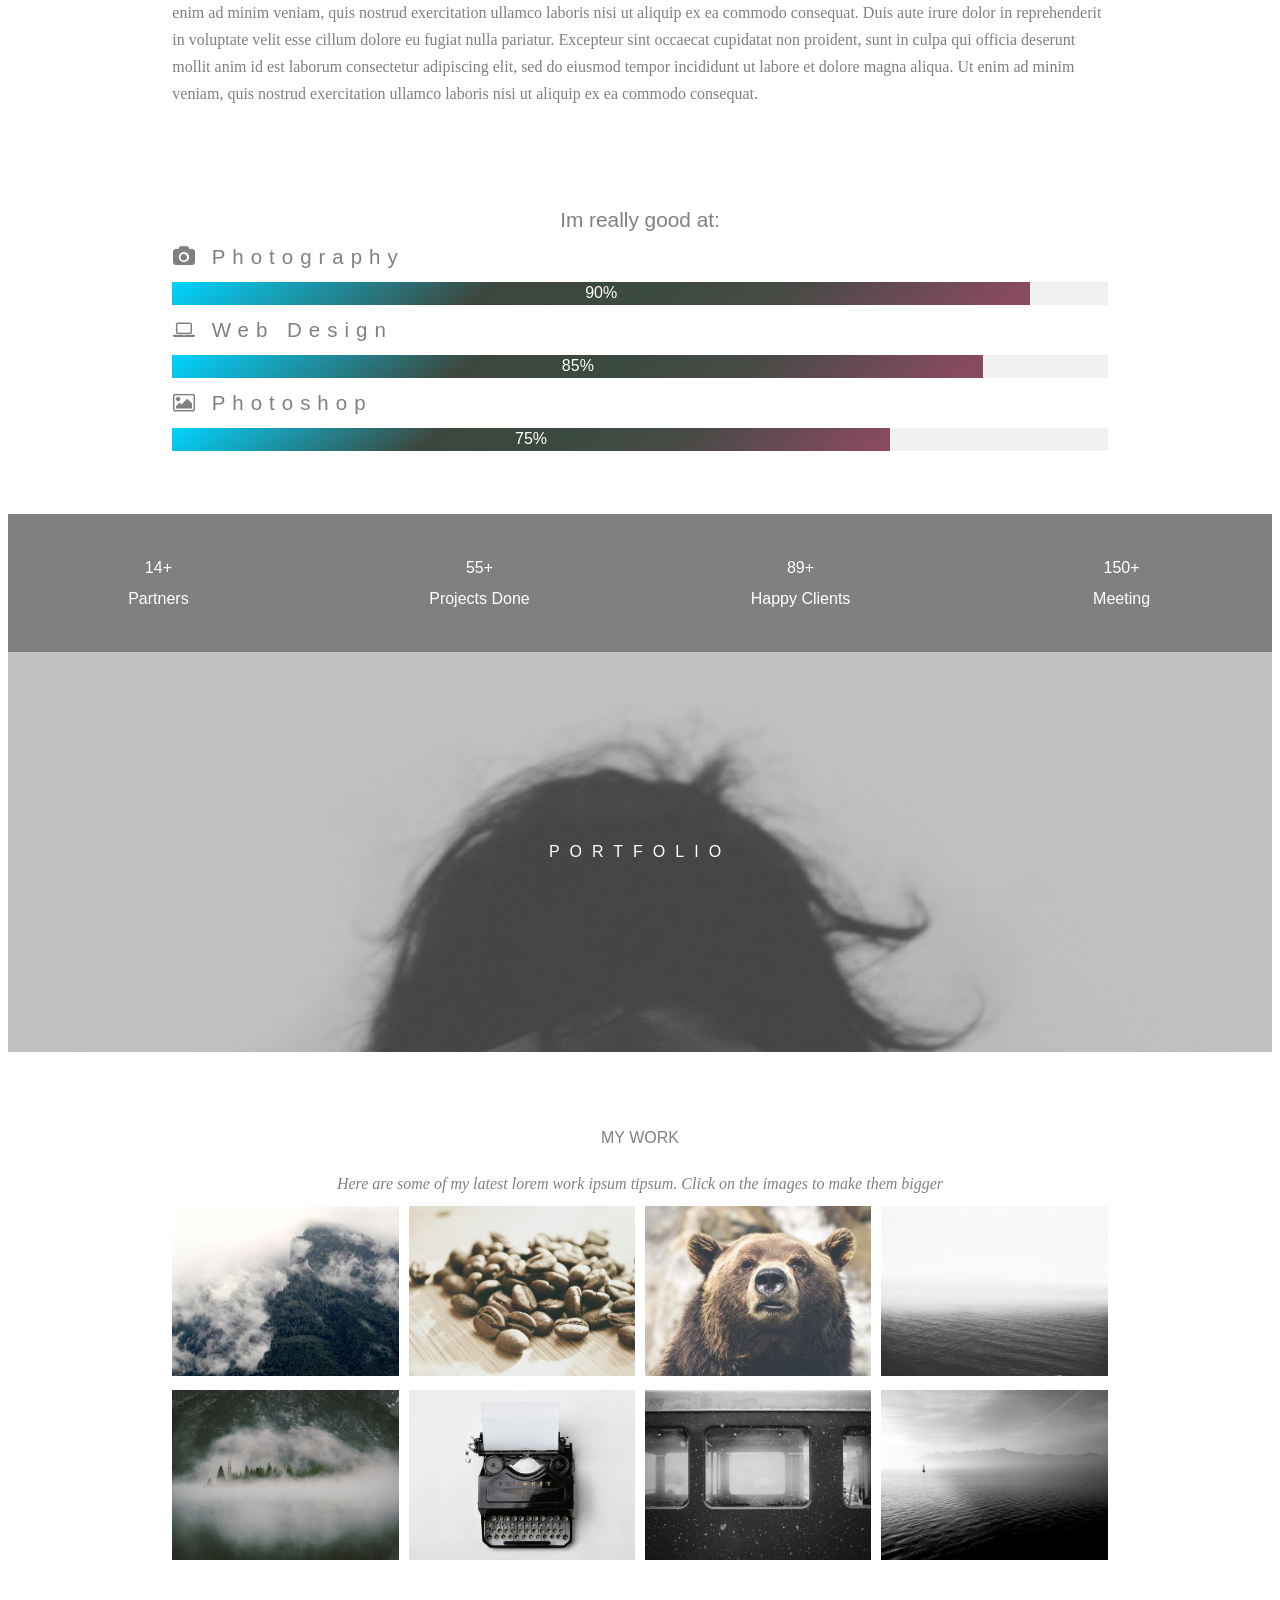
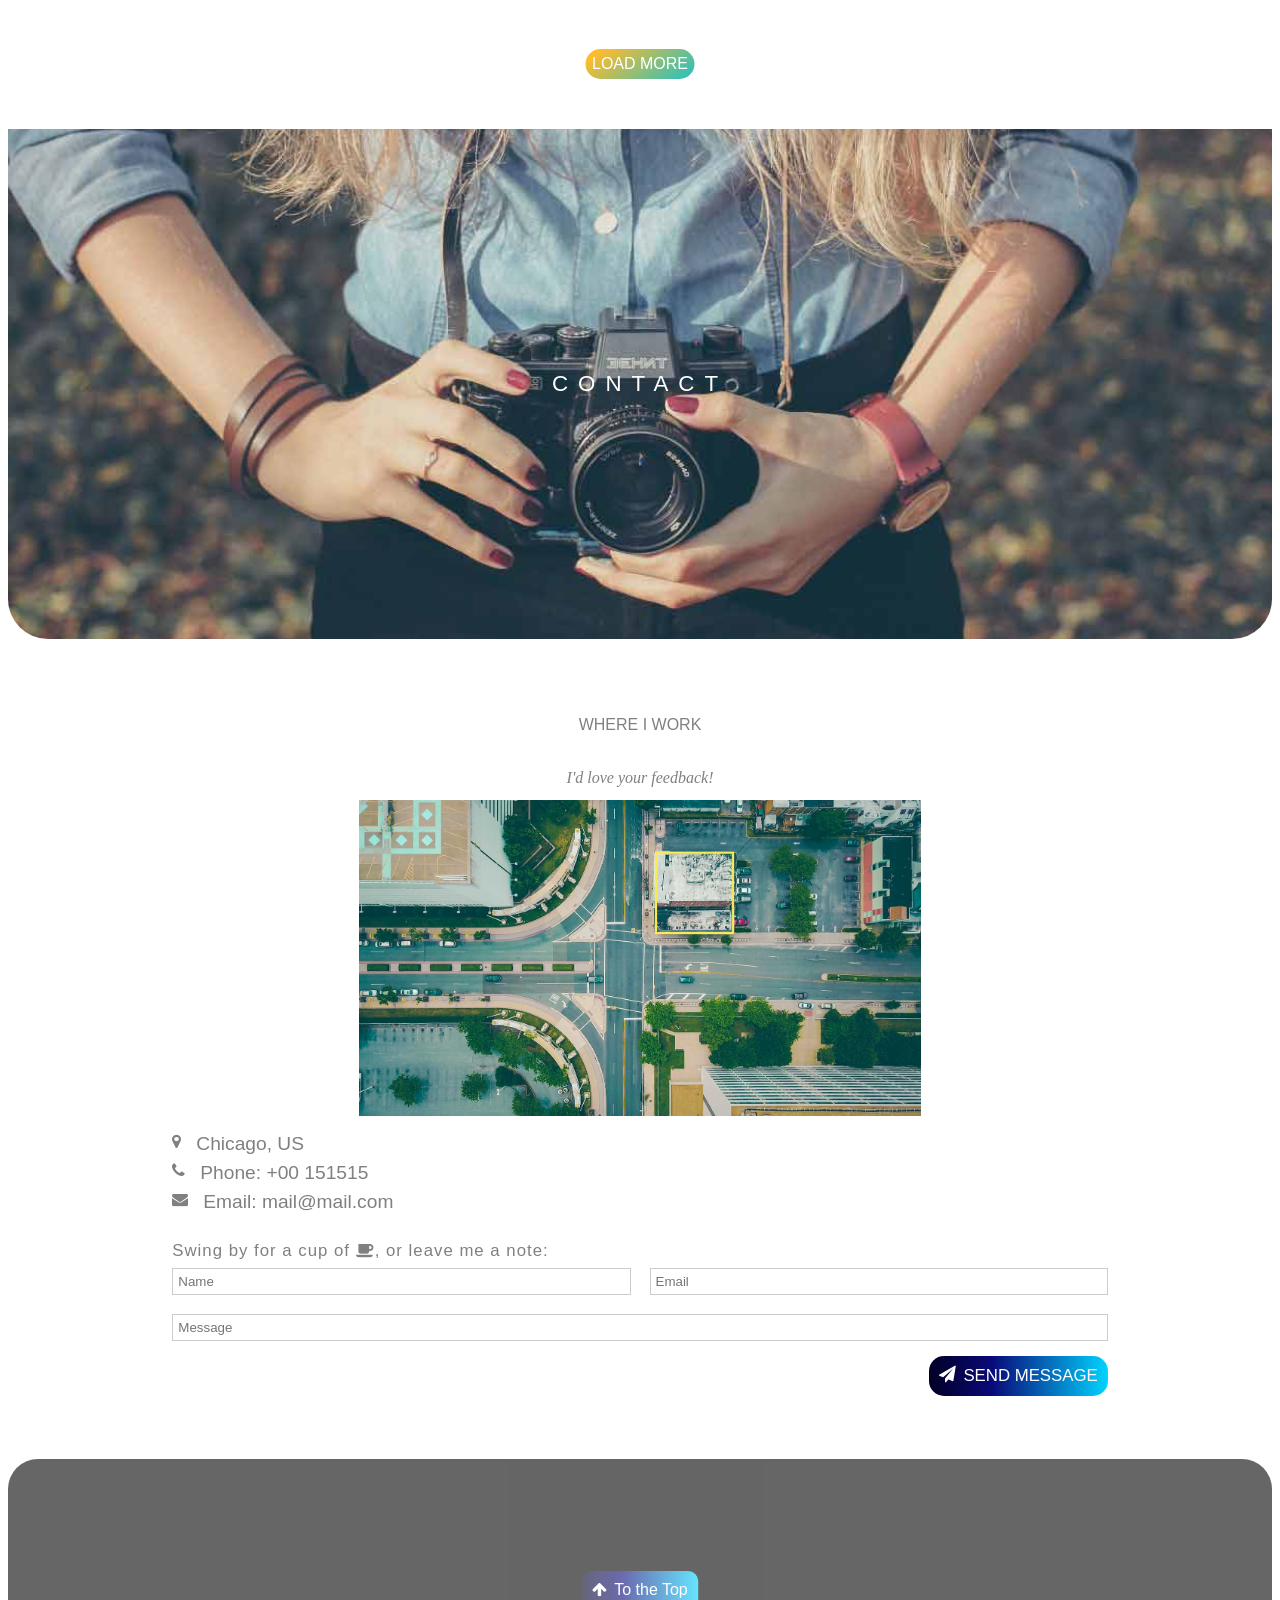
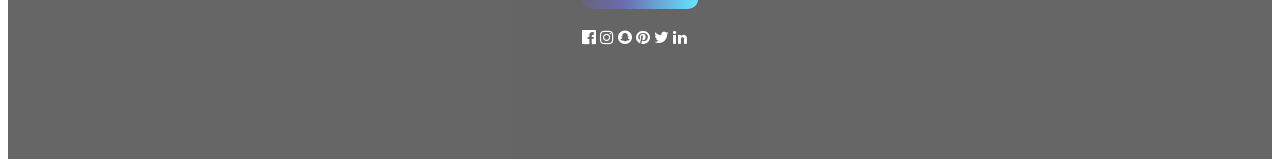
==== commit 7208de73: "Style changes" ====
--- a/main.html
+++ b/main.html
@@ -42,8 +42,13 @@
             </div>
             <div class="background-clr-center">
                 <div class="center-logo">
-                    MY WEBSITE LOGO
-                </div>
+                    <div class="card example-1">
+                        <div class="inner center-logo">
+                                MY WEBSITE LOGO
+                        </div>
+                      </div>
+                </div>
+                
             </div>
             
         </div>
@@ -131,7 +136,7 @@
 
         </div>
         <div class="contact-container backgroud-image-prop">
-            <div class="">
+            <div style="font-size: calc(90% + 0.8vmin);">
                 CONTACT
             </div>
         </div>
@@ -190,6 +195,7 @@
    <div class="fa fa-twitter"></div>
    <div class="fa fa-linkedin"></div>
 </div>
+
         </div>
     </div>
 
--- a/style.css
+++ b/style.css
@@ -42,6 +42,7 @@
     margin-bottom: 20px;
     animation-name: header-background;
     animation-duration: 2s;
+    border-radius: 0px 0px 40px 40px;
 }
 
 .positon-rel{
@@ -70,6 +71,7 @@
     /* font-size: larger; */
     display: flex;
     justify-content: space-between;
+    z-index: 1;
 }
 
 
@@ -101,6 +103,7 @@
 .text-class{
     margin-left: 6px;
     padding: 1%;
+    font-size: calc(65% + 0.8vmin);
 }
 .center-logo{
     padding: 8px;
@@ -112,7 +115,6 @@
 }
 
 .background-clr-center{
-    background: linear-gradient(323deg, rgba(107, 135, 74, 1) 0%, rgba(61, 70, 60, 1) 37%, rgba(0, 212, 255, 1) 100%);
     border-radius:9px;
     /* width: min(100%, 291px); */
     position: absolute;
@@ -162,7 +164,7 @@
 .user-data-section{
     text-align: left;
     line-height: 27px;
-    margin-top: 2em;
+    margin-top: 15px;
 }
 .name-section{
     margin-bottom: 2%;
@@ -330,6 +332,7 @@
     position: relative;
     height: 300px;
     cursor: pointer;
+    border-radius: 30px 30px 0px 0px;
 }
 .footer-container:hover{
     opacity: 1;
@@ -442,6 +445,67 @@
 }
 
 
-
-
-
+.example-1 .inner {
+    margin: 5px;
+  }
+  
+  .example-1::before {
+    content: "";
+    display: block;
+    background: linear-gradient(
+      90deg,
+      hsla(197, 100%, 64%, 1) 0%,
+      hsla(339, 100%, 55%, 1) 100%
+    );
+    height: 500px;
+    width: 500px;
+    position: absolute;
+    animation: rotate 2s linear infinite;
+    z-index: 0;
+  }
+
+  .example-1{
+    position: relative;
+    overflow: hidden;
+    display: flex;
+    align-items: center;
+    justify-content: center;
+  }
+
+  .example-1 .inner{
+    position: relative;
+    z-index: 1;
+    width: 100%;
+  }
+
+  .card {
+    max-width: 400px;
+    width: 100%;
+    margin: 100px auto;
+    border-radius: var(--border-radius);
+  }
+  
+  .card .inner {
+    padding: 25px;
+    background: #222;
+    color: #fff;
+    border-radius: var(--border-radius);
+  }
+  
+  .card h3 {
+    margin-bottom: 15px;
+  }
+
+  @keyframes rotate {
+    from {
+      transform: rotate(0);
+    }
+  
+    to {
+      transform: rotate(360deg);
+    }
+  }
+
+
+
+
